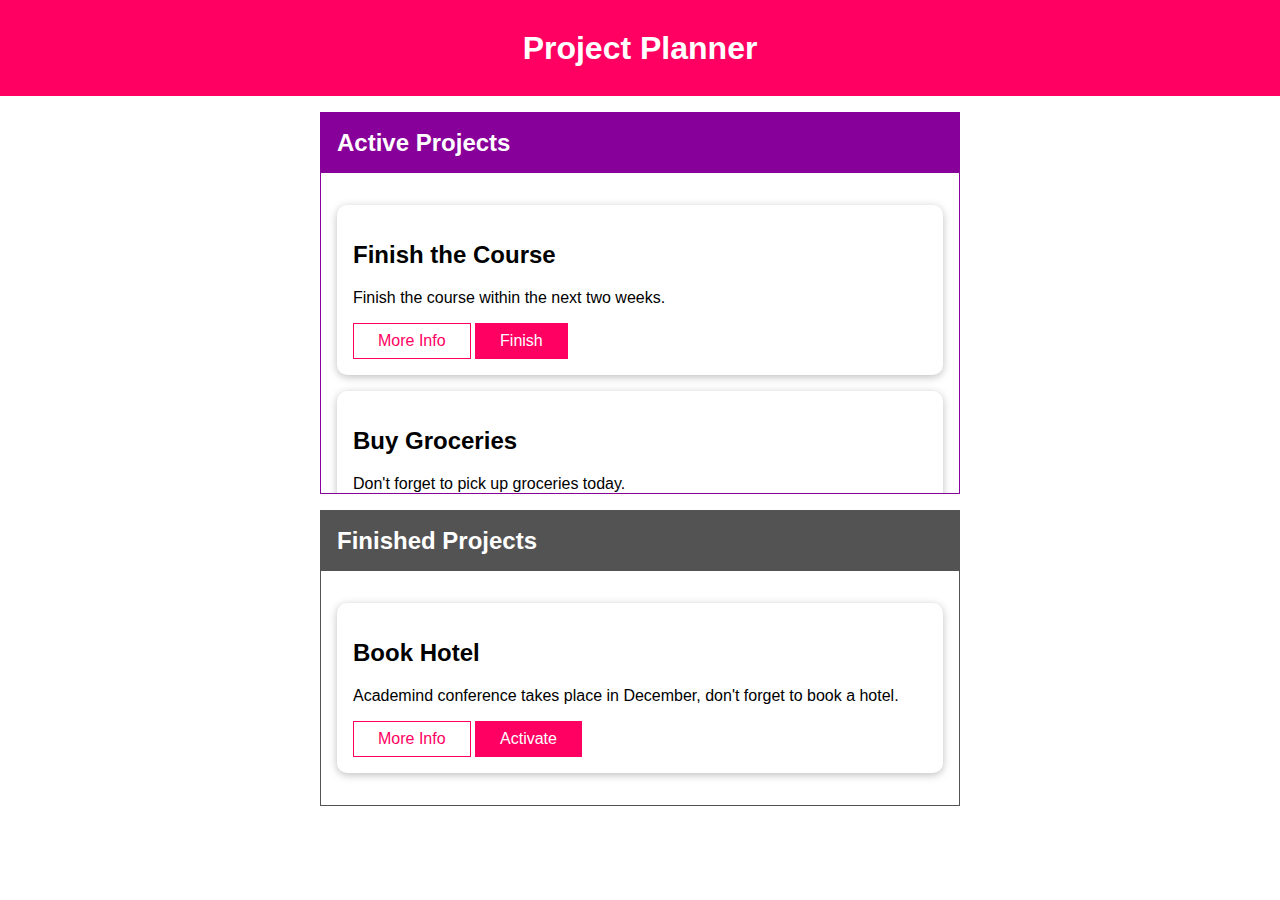
==== index.html @ 34954b99 "event listener added" ====
<!DOCTYPE html>
<html lang="en">
  <head>
    <meta charset="UTF-8" />
    <meta name="viewport" content="width=device-width, initial-scale=1.0" />
    <meta http-equiv="X-UA-Compatible" content="ie=edge" />
    <title>Project Board</title>
    <link rel="stylesheet" href="assets/styles/app.css" />
    <script src="assets/scripts/app.js" defer></script>
  </head>
  <body>
    <header id="main-header">
      <h1>Project Planner</h1>
    </header>
    <section id="active-projects">
      <header>
        <h2>Active Projects</h2>
      </header>
      <ul>
        <li
          id="p1"
          data-extra-info="Got lifetime access, but would be nice to finish it soon!"
          class="card"
        >
          <h2>Finish the Course</h2>
          <p>Finish the course within the next two weeks.</p>
          <button class="alt">More Info</button>
          <button>Finish</button>
        </li>
        <li
          id="p2"
          data-extra-info="Not really a business topic but still important."
          class="card"
        >
          <h2>Buy Groceries</h2>
          <p>Don't forget to pick up groceries today.</p>
          <button class="alt">More Info</button>
          <button>Finish</button>
        </li>
      </ul>
    </section>
    <section id="finished-projects">
      <header>
        <h2>Finished Projects</h2>
      </header>
      <ul>
        <li
          id="p3"
          data-extra-info="Super important conference! Fictional but still!"
          class="card"
        >
          <h2>Book Hotel</h2>
          <p>
            Academind conference takes place in December, don't forget to book a
            hotel.
          </p>
          <button class="alt">More Info</button>
          <button>Activate</button>
        </li>
      </ul>
    </section>
  </body>
</html>
---- assets/styles/app.css ----
* {
  box-sizing: border-box;
}

html {
  font-family: sans-serif;
}

body {
  margin: 0;
}

#main-header {
  width: 100%;
  height: 6rem;
  display: flex;
  justify-content: center;
  align-items: center;
  background: #ff0062;
}

#main-header h1 {
  color: white;
  margin: 0;
}

footer {
  position: absolute;
  bottom: 0;
  left: 0;
  width: 100%;
  text-align: center;
}

ul {
  list-style: none;
  margin: 0;
  padding: 0;
}

li {
  margin: 1rem 0;
}

section {
  margin: 1rem auto;
  width: 40rem;
  max-width: 90%;
}

section ul {
  padding: 1rem;
  max-height: 20rem;
  overflow: scroll;
}

section > h2 {
  color: white;
  margin: 0;
}

button {
  font: inherit;
  background: #ff0062;
  color: white;
  border: 1px solid #ff0062;
  padding: 0.5rem 1.5rem;
  cursor: pointer;
}

button.alt {
  background: white;
  color: #ff0062;
}

button:focus {
  outline: none;
}

button:hover,
button:active {
  background: #ff2579;
  border-color: #ff2579;
  color: white;
}

.card {
  border-radius: 10px;
  box-shadow: 0 2px 8px rgba(0, 0, 0, 0.26);
  padding: 1rem;
  background: white;
}

#active-projects {
  border: 1px solid #870099;
}

#active-projects > header {
  background: #870099;
  padding: 1rem;
  display: flex;
  justify-content: space-between;
  align-items: center;
}

#active-projects header h2 {
  color: white;
  margin: 0;
}

#finished-projects {
  border: 1px solid #535353;
}

#finished-projects > header {
  background: #535353;
  padding: 1rem;
  display: flex;
  justify-content: space-between;
  align-items: center;
}

#finished-projects header h2 {
  color: white;
  margin: 0;
}
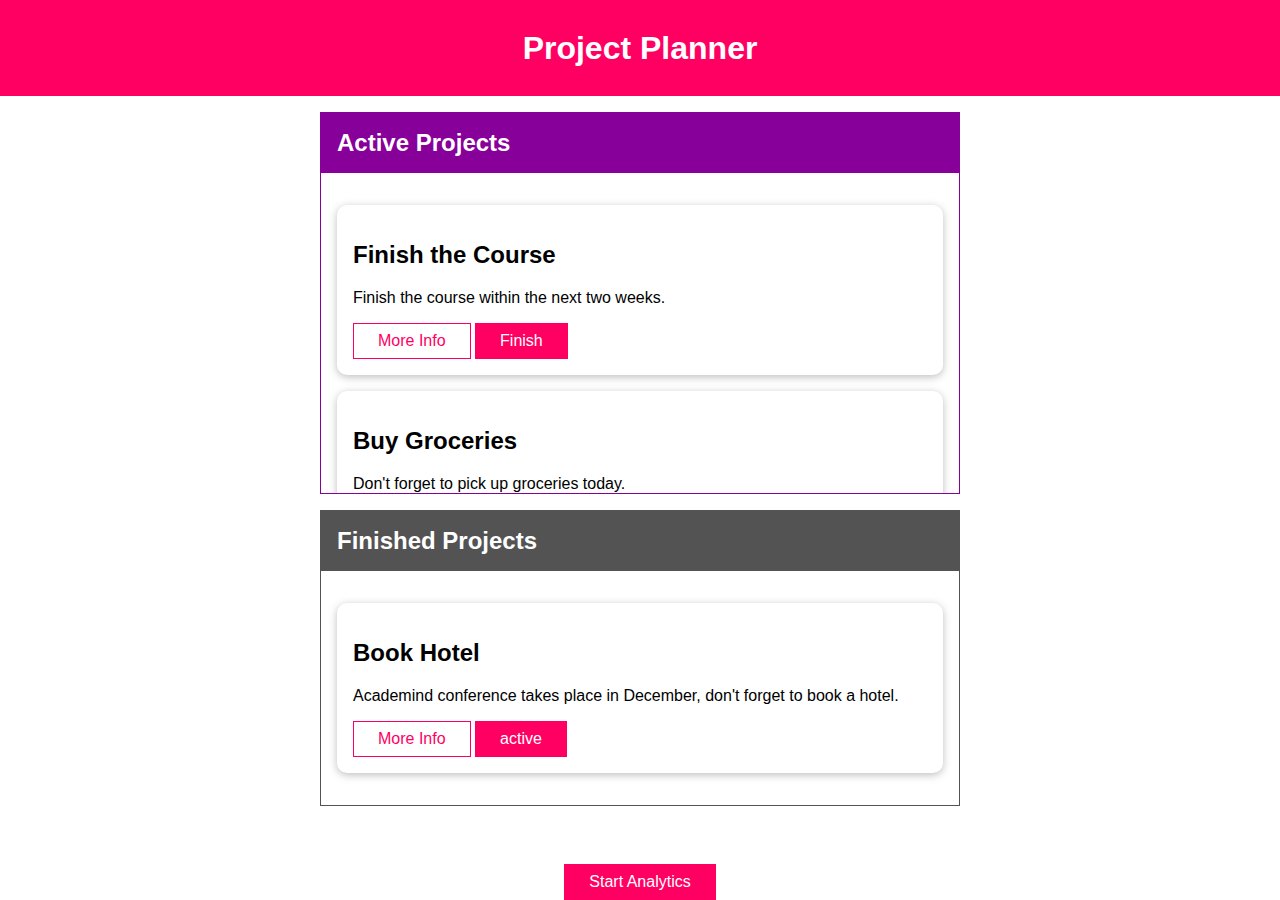
==== commit 04c7577e: "adding script in script and template tag used" ====
--- a/index.html
+++ b/index.html
@@ -9,6 +9,10 @@
     <script src="assets/scripts/app.js" defer></script>
   </head>
   <body>
+    <template id = 'tooltip'>
+      <h2>more Info</h2>
+      <p></p>
+    </template>
     <header id="main-header">
       <h1>Project Planner</h1>
     </header>
@@ -59,5 +63,8 @@
         </li>
       </ul>
     </section>
+    <footer>
+      <button id="foooter_btn">Start Analytics</button>
+    </footer>
   </body>
 </html>
